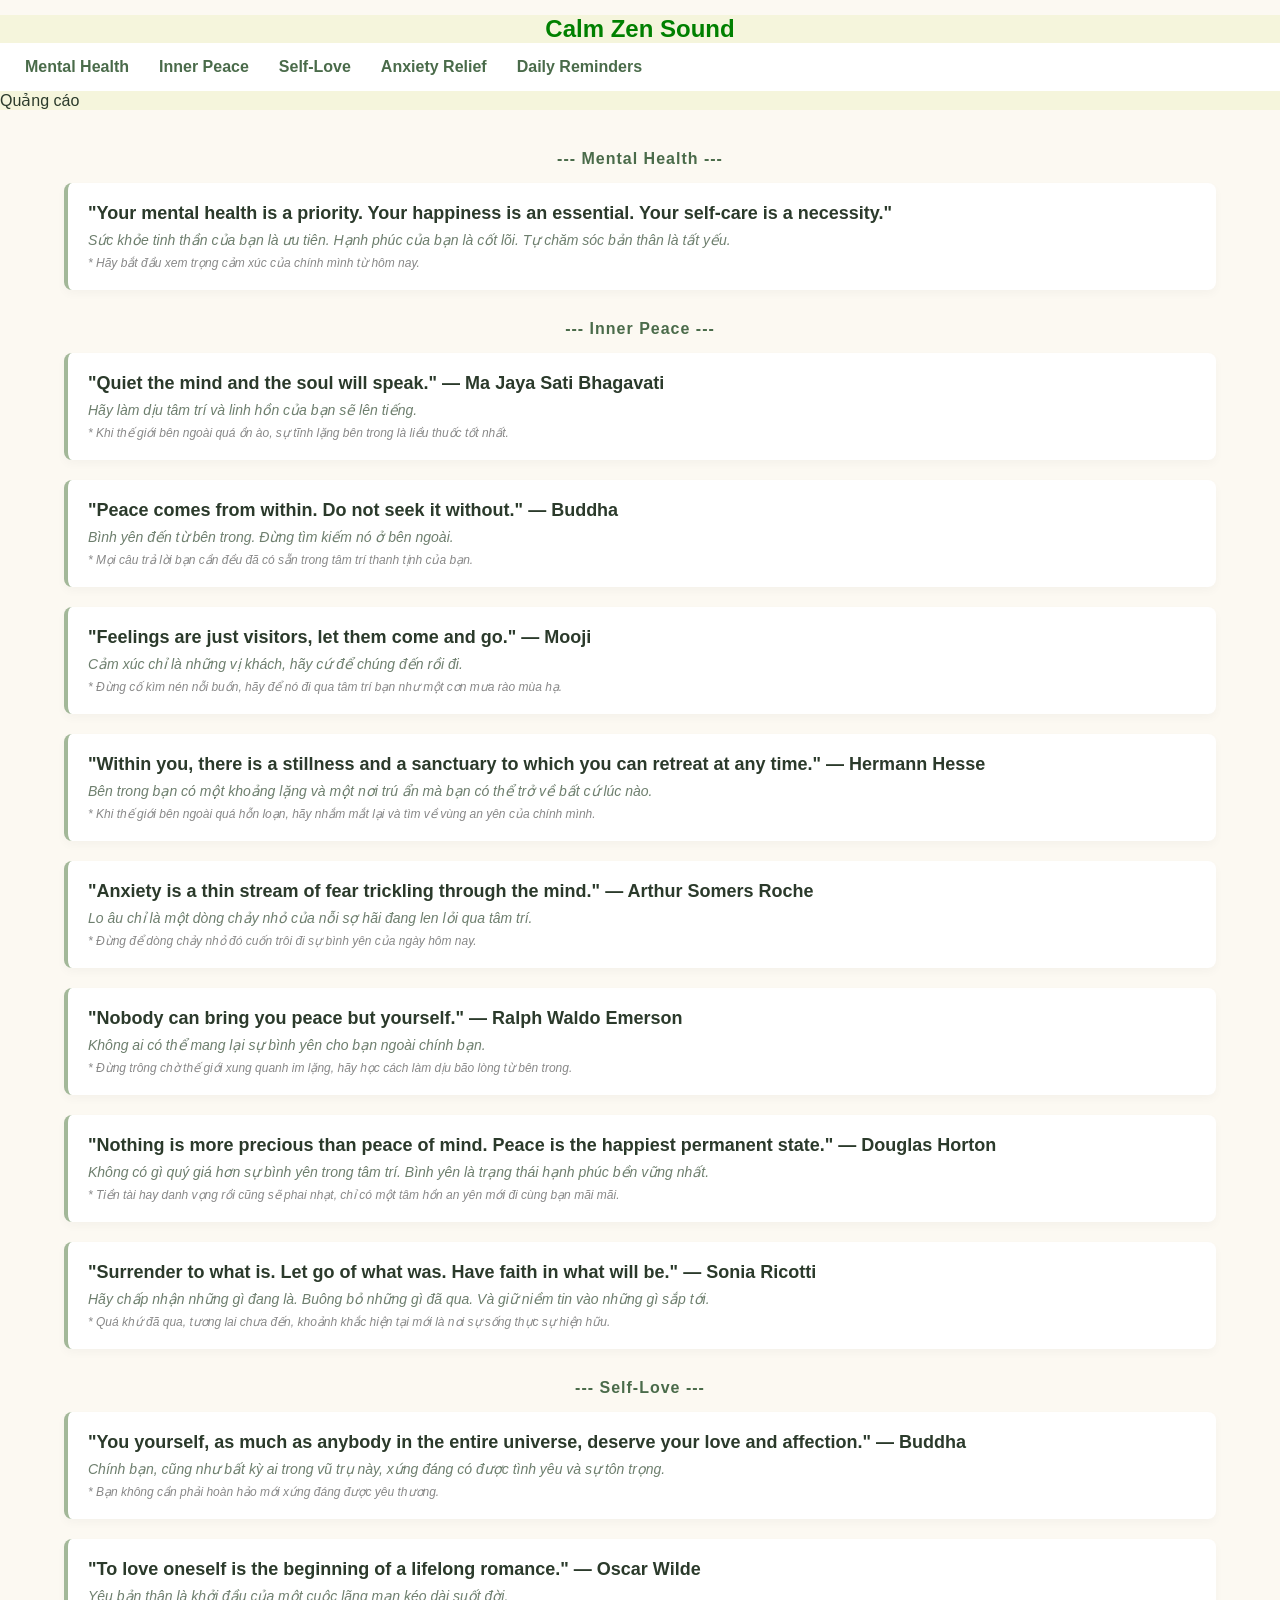
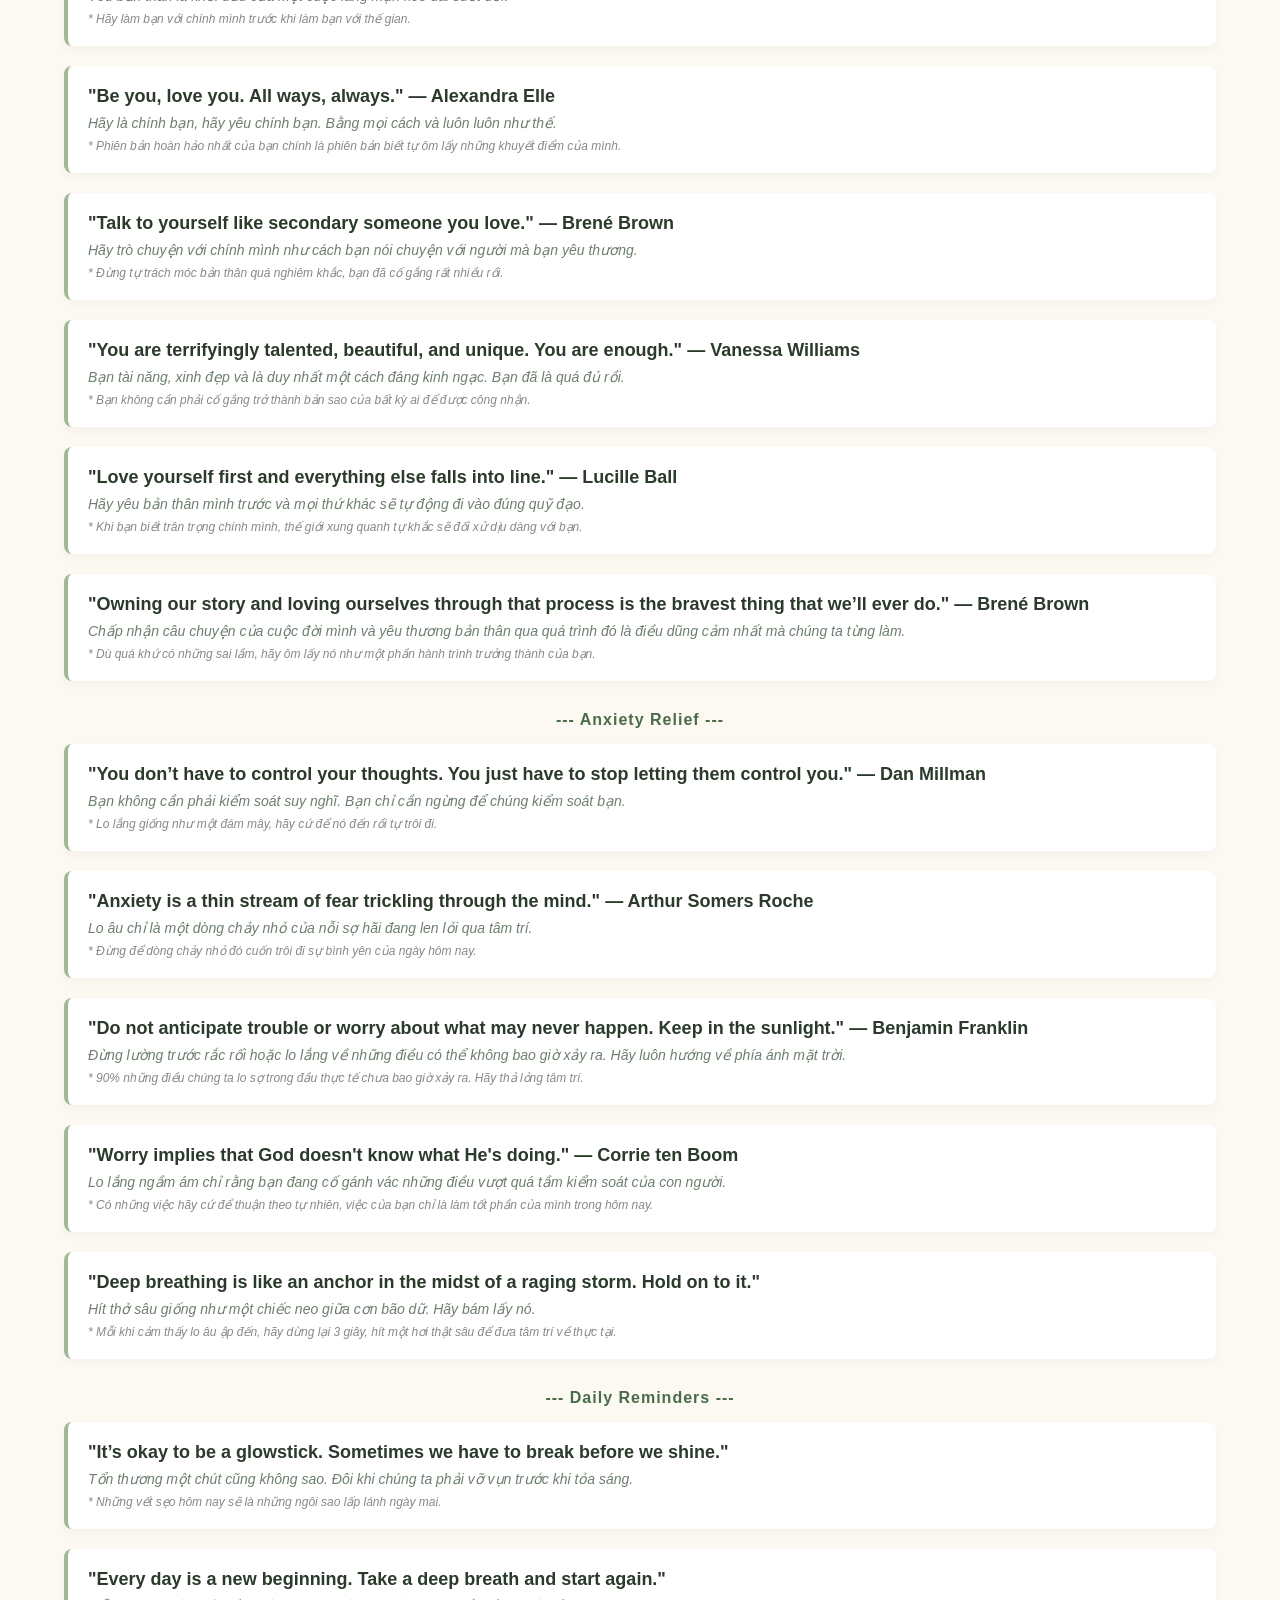
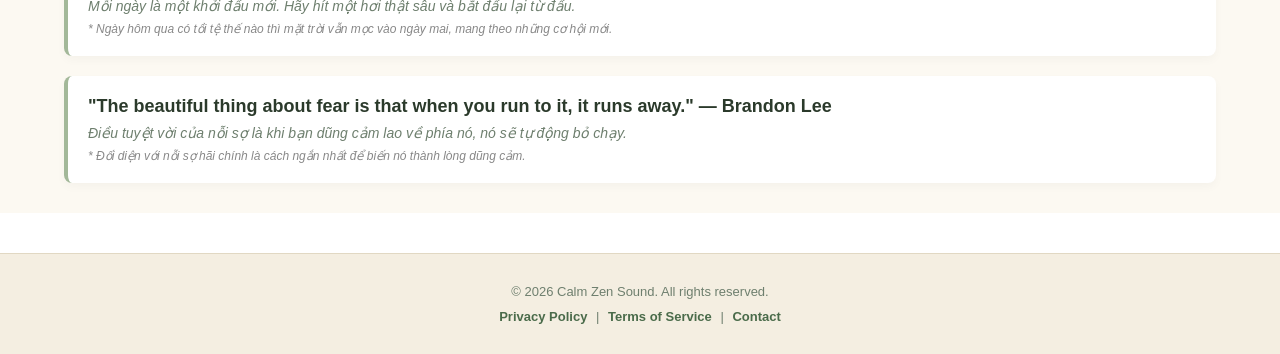
==== index.html @ 7c9a5bb0 "Update index.html" ====
<!DOCTYPE html>
<html lang="en">
    <head>
        <meta charset="UTF-8">
<meta name="viewport" content="width=device-width, initial-scale=1.0">

        <meta name="robots" content="index,follow">
        <title>Calm Zen Sound</title>
        <meta name="description" content="Awaken your soul with profound spiritual healing quotes. Connect with the universe, find inner peace, and elevate your vibration on your sacred journey.">
        <meta name="keyword" content="từ khóa SEO">
        <meta name="author" content="VuDucTuan">
        <link rel="stylesheet" href="style.css">
    </head>
    <body>
        <div id="baoTron">
            <header>
                <div class="tieuDe2">
                    <h2>Calm Zen Sound</h2>
                </div>
                <nav>
    <ul>
        <li><a href="index.html">Mental Health</a></li>
        <li><a href="#inner-peace">Inner Peace</a></li>
        <li><a href="#self-love">Self-Love</a></li>
        <li><a href="#anxiety-relief">Anxiety Relief</a></li>
        <li><a href="#daily-reminders">Daily Reminders</a></li>
    </ul>
</nav>

                <div class="quangCao">Quảng cáo</div>
            </header>
            <main>
                <div class="quotes-container">
    <!-- CHỦ ĐỀ 1: MENTAL HEALTH -->
    <div id="mental-health" class="theme-title">--- Mental Health ---</div>
    <div class="quote-card">
        <p class="en">"Your mental health is a priority. Your happiness is an essential. Your self-care is a necessity."</p>
        <p class="vi">Sức khỏe tinh thần của bạn là ưu tiên. Hạnh phúc của bạn là cốt lõi. Tự chăm sóc bản thân là tất yếu.</p>
        <p class="note">* Hãy bắt đầu xem trọng cảm xúc của chính mình từ hôm nay.</p>
    </div>

    <!-- CHỦ ĐỀ 2: INNER PEACE -->
    <div id="inner-peace" class="theme-title">--- Inner Peace ---</div>
    <div class="quote-card">
        <p class="en">"Quiet the mind and the soul will speak." — Ma Jaya Sati Bhagavati</p>
        <p class="vi">Hãy làm dịu tâm trí và linh hồn của bạn sẽ lên tiếng.</p>
        <p class="note">* Khi thế giới bên ngoài quá ồn ào, sự tĩnh lặng bên trong là liều thuốc tốt nhất.</p>
    </div>
    <div class="quote-card">
        <p class="en">"Peace comes from within. Do not seek it without." — Buddha</p>
        <p class="vi">Bình yên đến từ bên trong. Đừng tìm kiếm nó ở bên ngoài.</p>
        <p class="note">* Mọi câu trả lời bạn cần đều đã có sẵn trong tâm trí thanh tịnh của bạn.</p>
    </div>
    <div class="quote-card">
    <p class="en">"Feelings are just visitors, let them come and go." — Mooji</p>
    <p class="vi">Cảm xúc chỉ là những vị khách, hãy cứ để chúng đến rồi đi.</p>
    <p class="note">* Đừng cố kìm nén nỗi buồn, hãy để nó đi qua tâm trí bạn như một cơn mưa rào mùa hạ.</p>
</div>
<div class="quote-card">
    <p class="en">"Within you, there is a stillness and a sanctuary to which you can retreat at any time." — Hermann Hesse</p>
    <p class="vi">Bên trong bạn có một khoảng lặng và một nơi trú ẩn mà bạn có thể trở về bất cứ lúc nào.</p>
    <p class="note">* Khi thế giới bên ngoài quá hỗn loạn, hãy nhắm mắt lại và tìm về vùng an yên của chính mình.</p>
</div>
<div class="quote-card">
    <p class="en">"Anxiety is a thin stream of fear trickling through the mind." — Arthur Somers Roche</p>
    <p class="vi">Lo âu chỉ là một dòng chảy nhỏ của nỗi sợ hãi đang len lỏi qua tâm trí.</p>
    <p class="note">* Đừng để dòng chảy nhỏ đó cuốn trôi đi sự bình yên của ngày hôm nay.</p>
</div>
<div class="quote-card">
    <p class="en">"Nobody can bring you peace but yourself." — Ralph Waldo Emerson</p>
    <p class="vi">Không ai có thể mang lại sự bình yên cho bạn ngoài chính bạn.</p>
    <p class="note">* Đừng trông chờ thế giới xung quanh im lặng, hãy học cách làm dịu bão lòng từ bên trong.</p>
</div>

<div class="quote-card">
    <p class="en">"Nothing is more precious than peace of mind. Peace is the happiest permanent state." — Douglas Horton</p>
    <p class="vi">Không có gì quý giá hơn sự bình yên trong tâm trí. Bình yên là trạng thái hạnh phúc bền vững nhất.</p>
    <p class="note">* Tiền tài hay danh vọng rồi cũng sẽ phai nhạt, chỉ có một tâm hồn an yên mới đi cùng bạn mãi mãi.</p>
</div>

<div class="quote-card">
    <p class="en">"Surrender to what is. Let go of what was. Have faith in what will be." — Sonia Ricotti</p>
    <p class="vi">Hãy chấp nhận những gì đang là. Buông bỏ những gì đã qua. Và giữ niềm tin vào những gì sắp tới.</p>
    <p class="note">* Quá khứ đã qua, tương lai chưa đến, khoảnh khắc hiện tại mới là nơi sự sống thực sự hiện hữu.</p>
</div>



    <!-- CHỦ ĐỀ 3: SELF-LOVE -->
    <div id="self-love" class="theme-title">--- Self-Love ---</div>
    <div class="quote-card">
        <p class="en">"You yourself, as much as anybody in the entire universe, deserve your love and affection." — Buddha</p>
        <p class="vi">Chính bạn, cũng như bất kỳ ai trong vũ trụ này, xứng đáng có được tình yêu và sự tôn trọng.</p>
        <p class="note">* Bạn không cần phải hoàn hảo mới xứng đáng được yêu thương.</p>
    </div>
    <div class="quote-card">
        <p class="en">"To love oneself is the beginning of a lifelong romance." — Oscar Wilde</p>
        <p class="vi">Yêu bản thân là khởi đầu của một cuộc lãng mạn kéo dài suốt đời.</p>
        <p class="note">* Hãy làm bạn với chính mình trước khi làm bạn với thế gian.</p>
    </div>
    <div class="quote-card">
    <p class="en">"Be you, love you. All ways, always." — Alexandra Elle</p>
    <p class="vi">Hãy là chính bạn, hãy yêu chính bạn. Bằng mọi cách và luôn luôn như thế.</p>
    <p class="note">* Phiên bản hoàn hảo nhất của bạn chính là phiên bản biết tự ôm lấy những khuyết điểm của mình.</p>
</div>
<div class="quote-card">
    <p class="en">"Talk to yourself like secondary someone you love." — Brené Brown</p>
    <p class="vi">Hãy trò chuyện với chính mình như cách bạn nói chuyện với người mà bạn yêu thương.</p>
    <p class="note">* Đừng tự trách móc bản thân quá nghiêm khắc, bạn đã cố gắng rất nhiều rồi.</p>
</div>
<div class="quote-card">
    <p class="en">"You are terrifyingly talented, beautiful, and unique. You are enough." — Vanessa Williams</p>
    <p class="vi">Bạn tài năng, xinh đẹp và là duy nhất một cách đáng kinh ngạc. Bạn đã là quá đủ rồi.</p>
    <p class="note">* Bạn không cần phải cố gắng trở thành bản sao của bất kỳ ai để được công nhận.</p>
</div>

<div class="quote-card">
    <p class="en">"Love yourself first and everything else falls into line." — Lucille Ball</p>
    <p class="vi">Hãy yêu bản thân mình trước và mọi thứ khác sẽ tự động đi vào đúng quỹ đạo.</p>
    <p class="note">* Khi bạn biết trân trọng chính mình, thế giới xung quanh tự khắc sẽ đối xử dịu dàng với bạn.</p>
</div>

<div class="quote-card">
    <p class="en">"Owning our story and loving ourselves through that process is the bravest thing that we’ll ever do." — Brené Brown</p>
    <p class="vi">Chấp nhận câu chuyện của cuộc đời mình và yêu thương bản thân qua quá trình đó là điều dũng cảm nhất mà chúng ta từng làm.</p>
    <p class="note">* Dù quá khứ có những sai lầm, hãy ôm lấy nó như một phần hành trình trưởng thành của bạn.</p>
</div>



    <!-- CHỦ ĐỀ 4: ANXIETY RELIEF -->
    <div id="anxiety-relief" class="theme-title">--- Anxiety Relief ---</div>
    <div class="quote-card">
        <p class="en">"You don’t have to control your thoughts. You just have to stop letting them control you." — Dan Millman</p>
        <p class="vi">Bạn không cần phải kiểm soát suy nghĩ. Bạn chỉ cần ngừng để chúng kiểm soát bạn.</p>
        <p class="note">* Lo lắng giống như một đám mây, hãy cứ để nó đến rồi tự trôi đi.</p>
    </div>
    <div class="quote-card">
    <p class="en">"Anxiety is a thin stream of fear trickling through the mind." — Arthur Somers Roche</p>
    <p class="vi">Lo âu chỉ là một dòng chảy nhỏ của nỗi sợ hãi đang len lỏi qua tâm trí.</p>
    <p class="note">* Đừng để dòng chảy nhỏ đó cuốn trôi đi sự bình yên của ngày hôm nay.</p>
</div>
<div class="quote-card">
    <p class="en">"Do not anticipate trouble or worry about what may never happen. Keep in the sunlight." — Benjamin Franklin</p>
    <p class="vi">Đừng lường trước rắc rối hoặc lo lắng về những điều có thể không bao giờ xảy ra. Hãy luôn hướng về phía ánh mặt trời.</p>
    <p class="note">* 90% những điều chúng ta lo sợ trong đầu thực tế chưa bao giờ xảy ra. Hãy thả lỏng tâm trí.</p>
</div>

<div class="quote-card">
    <p class="en">"Worry implies that God doesn't know what He's doing." — Corrie ten Boom</p>
    <p class="vi">Lo lắng ngầm ám chỉ rằng bạn đang cố gánh vác những điều vượt quá tầm kiểm soát của con người.</p>
    <p class="note">* Có những việc hãy cứ để thuận theo tự nhiên, việc của bạn chỉ là làm tốt phần của mình trong hôm nay.</p>
</div>

<div class="quote-card">
    <p class="en">"Deep breathing is like an anchor in the midst of a raging storm. Hold on to it."</p>
    <p class="vi">Hít thở sâu giống như một chiếc neo giữa cơn bão dữ. Hãy bám lấy nó.</p>
    <p class="note">* Mỗi khi cảm thấy lo âu ập đến, hãy dừng lại 3 giây, hít một hơi thật sâu để đưa tâm trí về thực tại.</p>
</div>


    <!-- CHỦ ĐỀ 5: DAILY REMINDERS -->
    <div id="daily-reminders" class="theme-title">--- Daily Reminders ---</div>
    <div class="quote-card">
        <p class="en">"It’s okay to be a glowstick. Sometimes we have to break before we shine."</p>
        <p class="vi">Tổn thương một chút cũng không sao. Đôi khi chúng ta phải vỡ vụn trước khi tỏa sáng.</p>
        <p class="note">* Những vết sẹo hôm nay sẽ là những ngôi sao lấp lánh ngày mai.</p>
    </div>
<div class="quote-card">
    <p class="en">"Every day is a new beginning. Take a deep breath and start again."</p>
    <p class="vi">Mỗi ngày là một khởi đầu mới. Hãy hít một hơi thật sâu và bắt đầu lại từ đầu.</p>
    <p class="note">* Ngày hôm qua có tồi tệ thế nào thì mặt trời vẫn mọc vào ngày mai, mang theo những cơ hội mới.</p>
</div>

<div class="quote-card">
    <p class="en">"The beautiful thing about fear is that when you run to it, it runs away." — Brandon Lee</p>
    <p class="vi">Điều tuyệt vời của nỗi sợ là khi bạn dũng cảm lao về phía nó, nó sẽ tự động bỏ chạy.</p>
    <p class="note">* Đối diện với nỗi sợ hãi chính là cách ngắn nhất để biến nó thành lòng dũng cảm.</p>
</div>

</div>

            </main>
            <footer>
    <p>&copy; 2026 Calm Zen Sound. All rights reserved.</p>
    <div class="footer-links">
        <a href="privacy.html">Privacy Policy</a> | 
        <a href="terms.html">Terms of Service</a> | 
        <a href="contact.html">Contact</a>
    </div>
</footer>
        </div>
    </body>
</html>
---- style.css ----
#baoTron{
    background: white;
    width: 100%;
}
header{
    background: beige;
    width: 100%;
}
h2{
    color:green;
}
.tieuDe2{
    width: 100%;
    background: beige;
    text-align: center;
}
nav{
    background: #ff2b89;
    width: 100%;
    margin-left:auto;
    margin-right:auto;
}
/* 1. Xóa bỏ dấu chấm tròn đen của danh sách <ul> */
/* 1. CHỐNG TRÀN VÀ ĐỔI MÀU NỀN CHỮA LÀNH */
* {
    box-sizing: border-box;
    margin: 0;
    padding: 0;
}
body {
    width: 100%;
    overflow-x: hidden;
    background-color: #fcf9f2; /* Màu kem nhạt dịu mắt */
    color: #2b3a2b;
    font-family: sans-serif;
    padding-top: 15px;
}

/* 2. MENU NẰM NGANG - CUỘN NGÓN TAY */
nav ul {
    display: flex;
    overflow-x: auto;       /* Vuốt ngang trên điện thoại */
    white-space: nowrap;    /* Cấm chữ nhảy xuống dòng */
    list-style-type: none;
    background-color: #ffffff;
    padding: 15px 10px;
}
nav li {
    flex-shrink: 0;
    margin: 0 15px;
}
nav a {
    text-decoration: none;  /* Xóa gạch chân */
    color: #4a6b4a;         /* Xanh lá chữa lành */
    font-weight: bold;
    font-size: 16px;
}
nav a:hover, nav a:active {
    color: #2e4a2e;
    border-bottom: 2px solid #8fbc8f;
}

/* 3. Ô QUẢNG CÁO */
.ads-box {
    background-color: #fff9e6; 
    border: 1px dashed #ffcc00;
    padding: 15px;            
    margin: 15px auto;        
    width: 90%;
    border-radius: 5px;
    text-align: center;
}

/* 4. KHUNG CHỨA VÀ CÁC Ô DANH NGÔN CHỮA LÀNH */
.quotes-container {
    width: 100%;
    padding: 10px 0;
    background-color: #fcf9f2;
}
.quote-card {
    background-color: #ffffff;
    padding: 20px;
    margin: 0 auto 20px auto;
    width: 90%;
    border-left: 4px solid #a3b899; /* Vạch xanh xô thơm */
    border-radius: 8px;
    box-shadow: 0 4px 10px rgba(0, 0, 0, 0.03);
    word-wrap: break-word;
}
.quote-card .en { font-size: 18px; font-weight: bold; margin-bottom: 8px; }
.quote-card .vi { font-size: 14px; color: #6e7f6e; font-style: italic; }
footer {
    text-align: center;
    padding: 30px 10px;
    margin-top: 40px; /* Tạo một khoảng cách lớn ngăn cách với các ô danh ngôn phía trên */
    background-color: #f4eee1; /* Màu nền chân trang hơi đậm hơn nền web một chút để phân biệt */
    font-size: 13px; /* Chữ chân trang nên để nhỏ, thanh lịch */
    color: #6e7f6e;
    border-top: 1px solid #e1d8c3; /* Một đường kẻ mỏng tinh tế ở phía trên chân trang */
}
/* 1. Hiệu ứng cuộn mượt cho toàn trang web */
html {
    scroll-behavior: smooth;
}

/* 2. Làm đẹp cho tiêu đề các chủ đề danh ngôn */
.theme-title {
    text-align: center;
    font-size: 16px;
    font-weight: bold;
    color: #4a6b4a;
    margin: 30px 0 15px 0;
    letter-spacing: 1px;
}

/* 3. Chỉnh lại chữ dòng lưu ý nhỏ dưới danh ngôn */
.quote-card .note {
    font-size: 12px; 
    color: #888; 
    margin-top: 8px;
    font-style: italic;
}


footer .footer-links {
    margin-top: 10px; /* Khoảng cách giữa dòng bản quyền và các đường link */
}

footer a {
    color: #4a6b4a;
    text-decoration: none; /* Xóa gạch chân của các link pháp lý */
    margin: 0 5px;
    font-weight: bold;
}

footer a:hover, footer a:active {
    color: #2e4a2e;
    text-decoration: underline; /* Khi chạm tay vào thì mới hiện gạch chân để người dùng biết là bấm được */
}
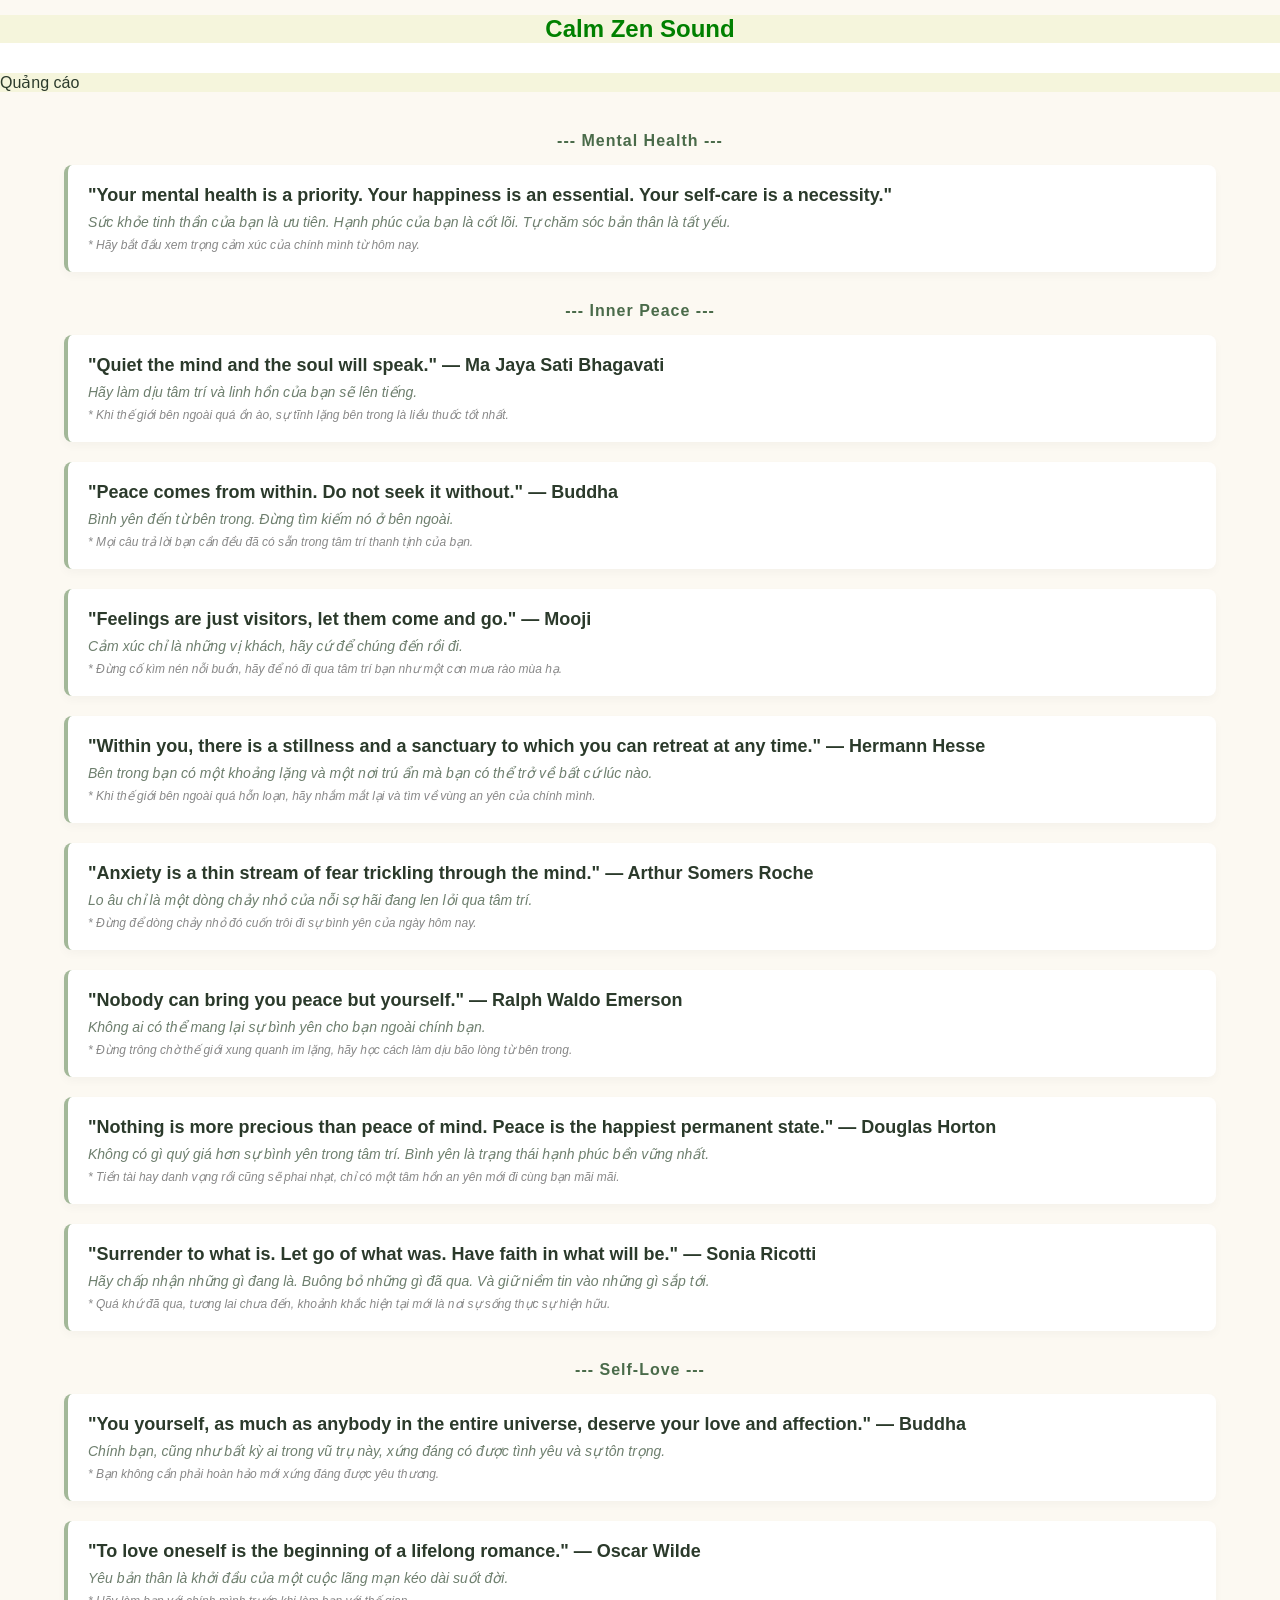
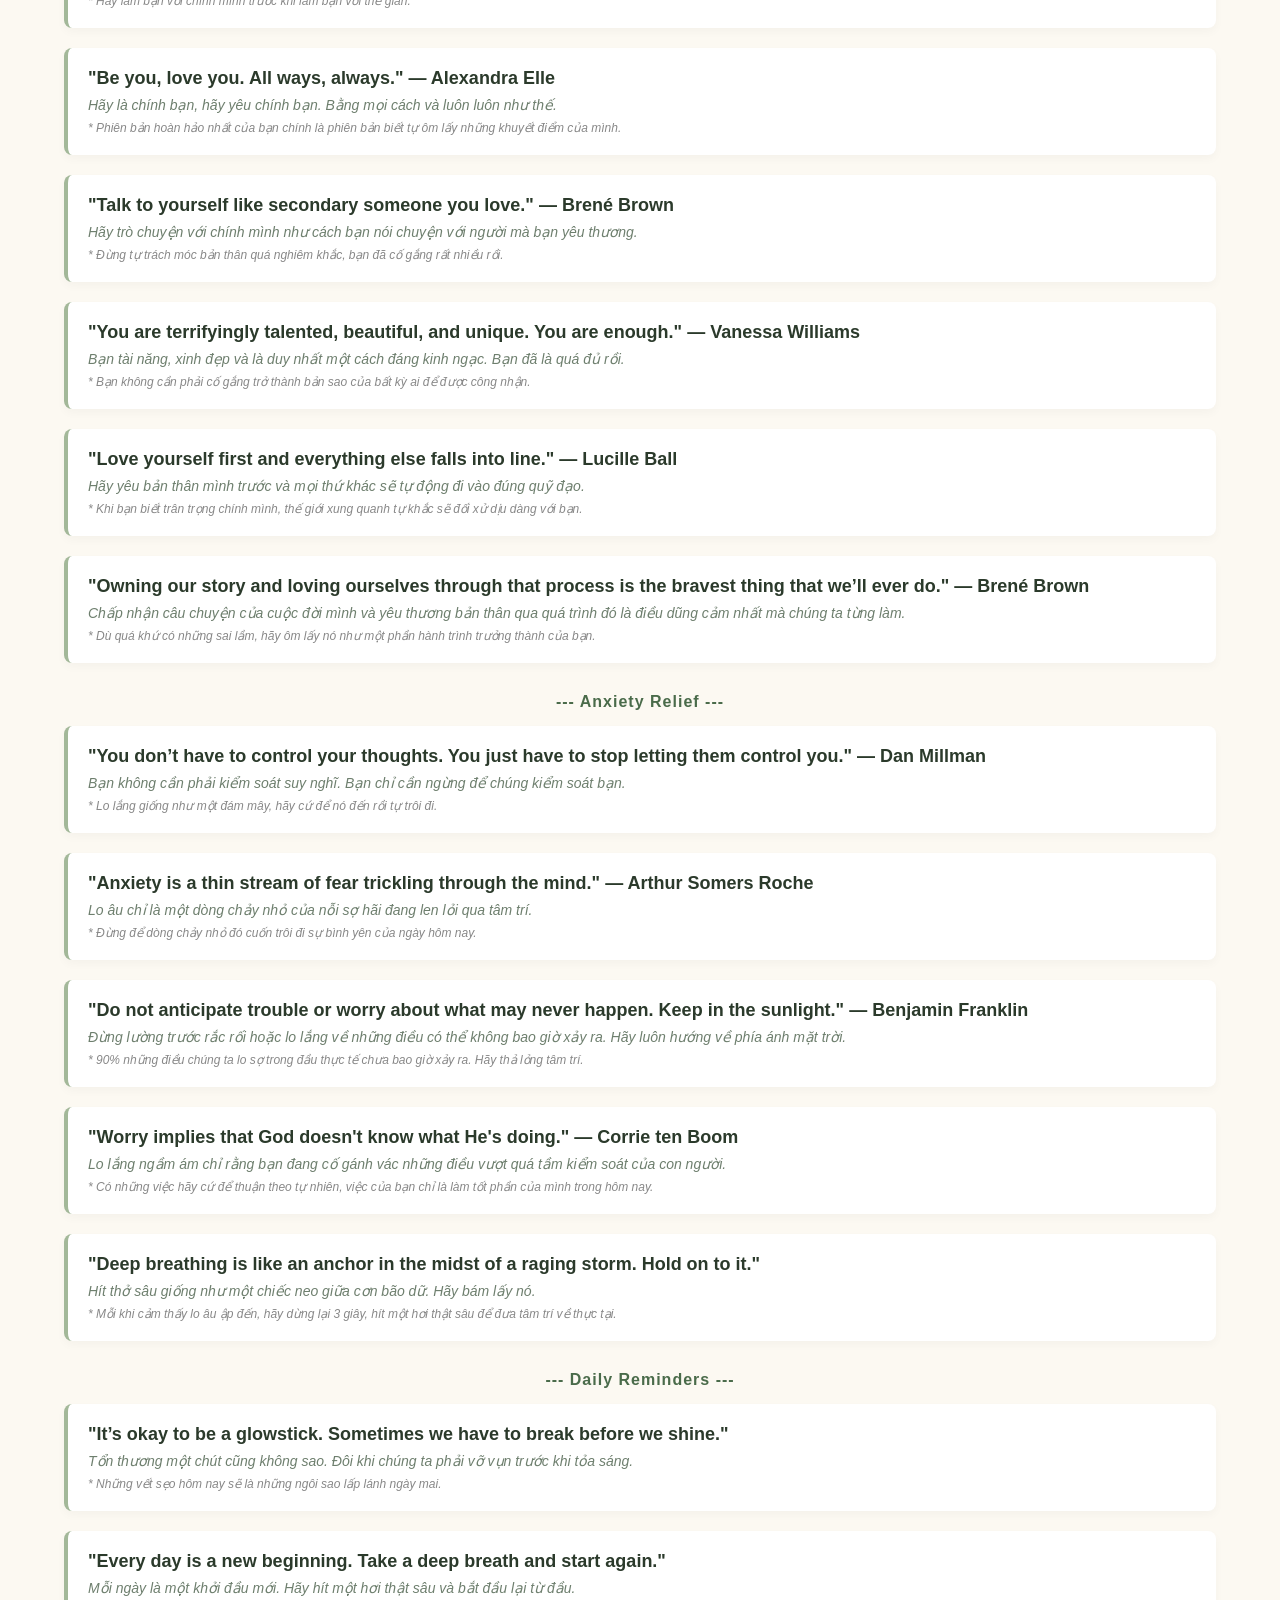
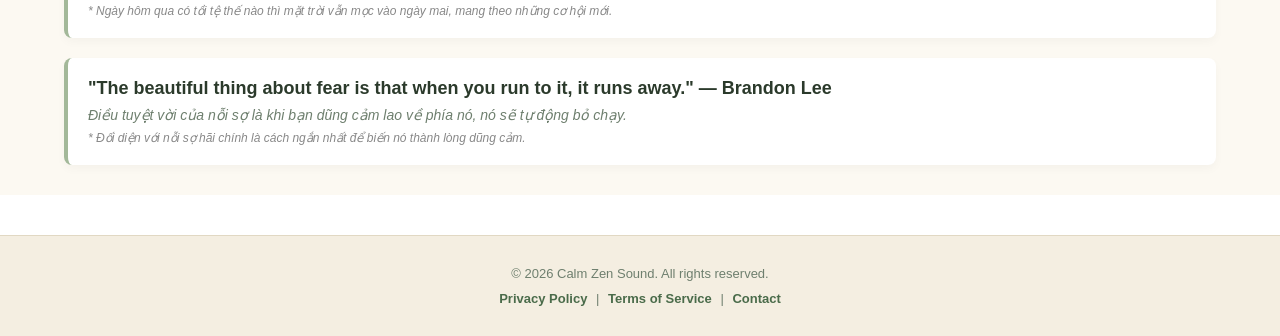
==== commit 35960953: "Update index.html" ====
--- a/index.html
+++ b/index.html
@@ -5,9 +5,10 @@
 <meta name="viewport" content="width=device-width, initial-scale=1.0">
 
         <meta name="robots" content="index,follow">
-        <title>Calm Zen Sound</title>
+        <title>Daily Spiritual Healing Quotes | Elevate Your Soul</title>
         <meta name="description" content="Awaken your soul with profound spiritual healing quotes. Connect with the universe, find inner peace, and elevate your vibration on your sacred journey.">
-        <meta name="keyword" content="từ khóa SEO">
+        <meta name="keyword" content="spiritual healing quotes, divine healing sayings, soul healing quotes , higher self wisdom, inner peace quotes, spiritual awakening quotes, cosmic energy quotes.
+">
         <meta name="author" content="VuDucTuan">
         <link rel="stylesheet" href="style.css">
     </head>
@@ -19,11 +20,11 @@
                 </div>
                 <nav>
     <ul>
-        <li><a href="index.html">Mental Health</a></li>
-        <li><a href="#inner-peace">Inner Peace</a></li>
-        <li><a href="#self-love">Self-Love</a></li>
-        <li><a href="#anxiety-relief">Anxiety Relief</a></li>
-        <li><a href="#daily-reminders">Daily Reminders</a></li>
+        <li><a href="index3.html"></a></li>
+        <li><a href="#"></a></li>
+        <li><a href="#"></a></li>
+        <li><a href="#"></a></li>
+        <li><a href="#"></a></li>
     </ul>
 </nav>
 
@@ -184,9 +185,9 @@
             <footer>
     <p>&copy; 2026 Calm Zen Sound. All rights reserved.</p>
     <div class="footer-links">
-        <a href="privacy.html">Privacy Policy</a> | 
-        <a href="terms.html">Terms of Service</a> | 
-        <a href="contact.html">Contact</a>
+        <a href="privacy3.html">Privacy Policy</a> | 
+        <a href="terms3.html">Terms of Service</a> | 
+        <a href="contact3.html">Contact</a>
     </div>
 </footer>
         </div>
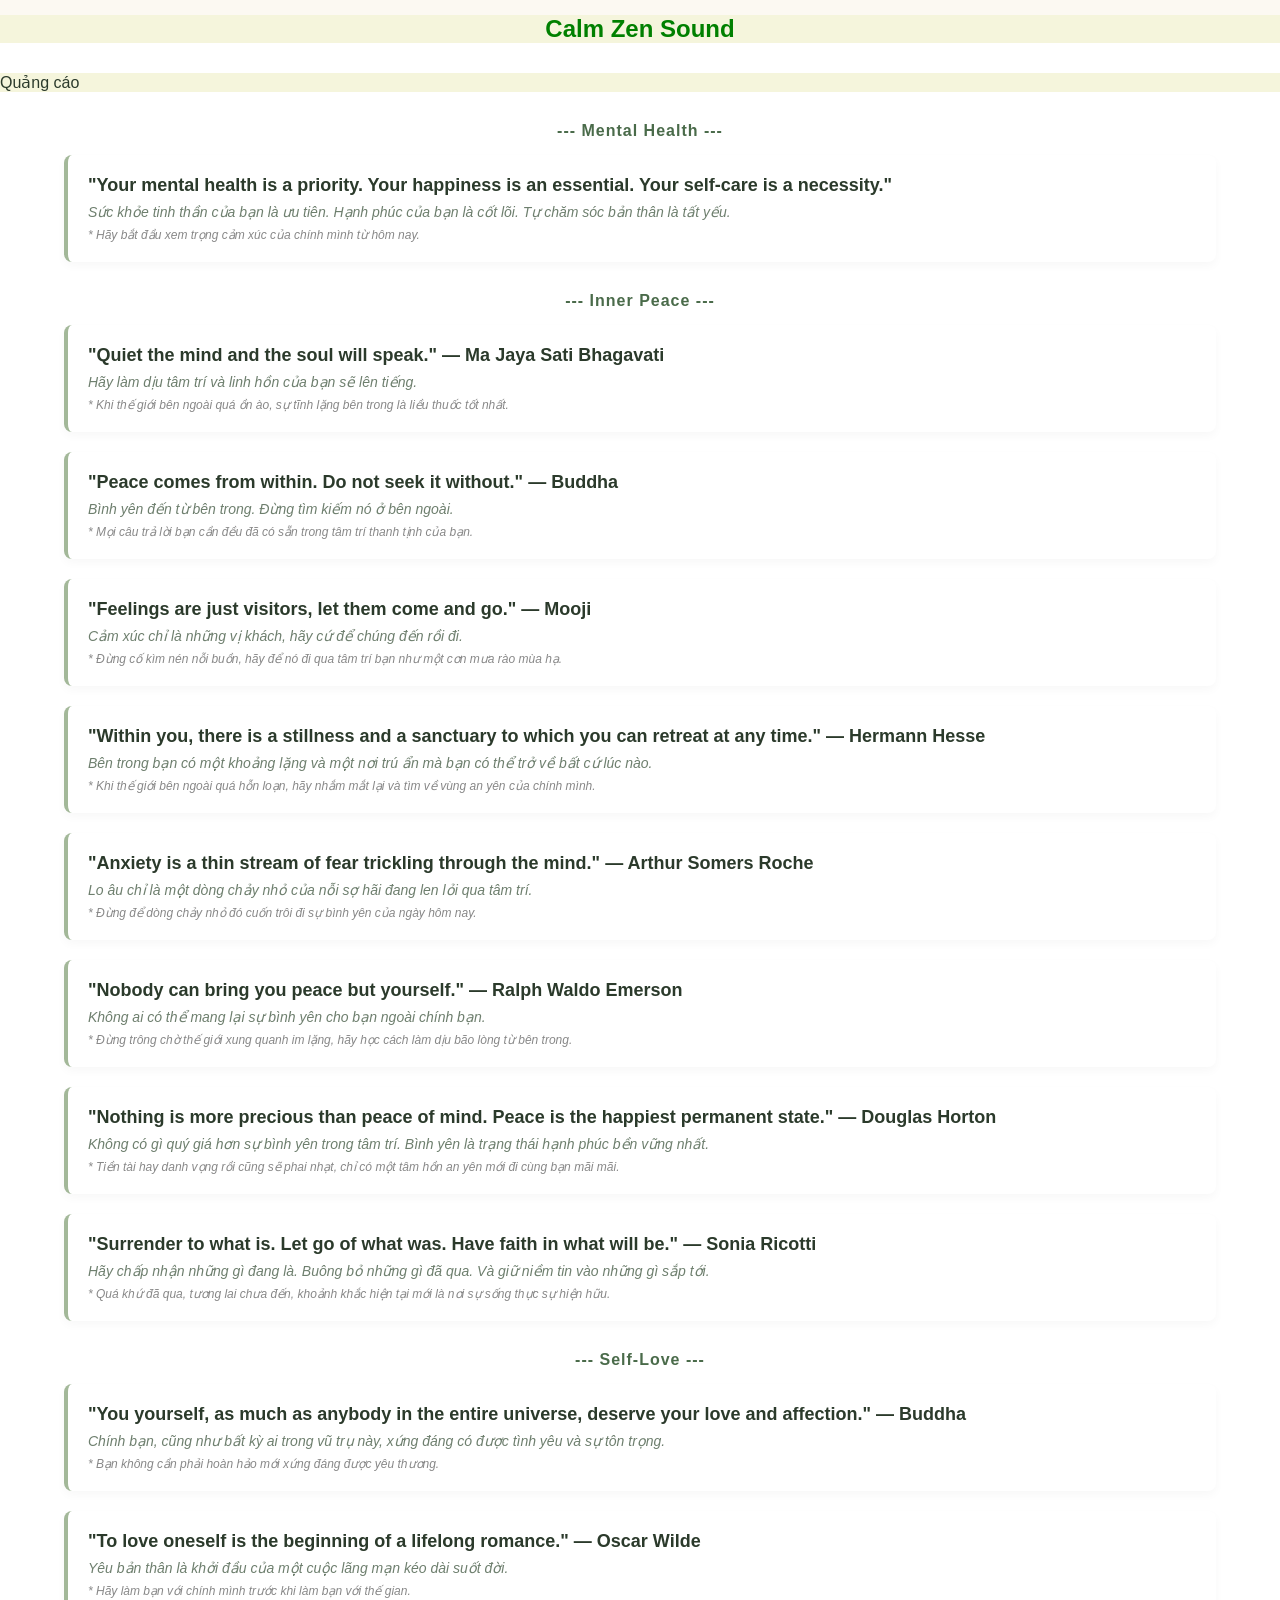
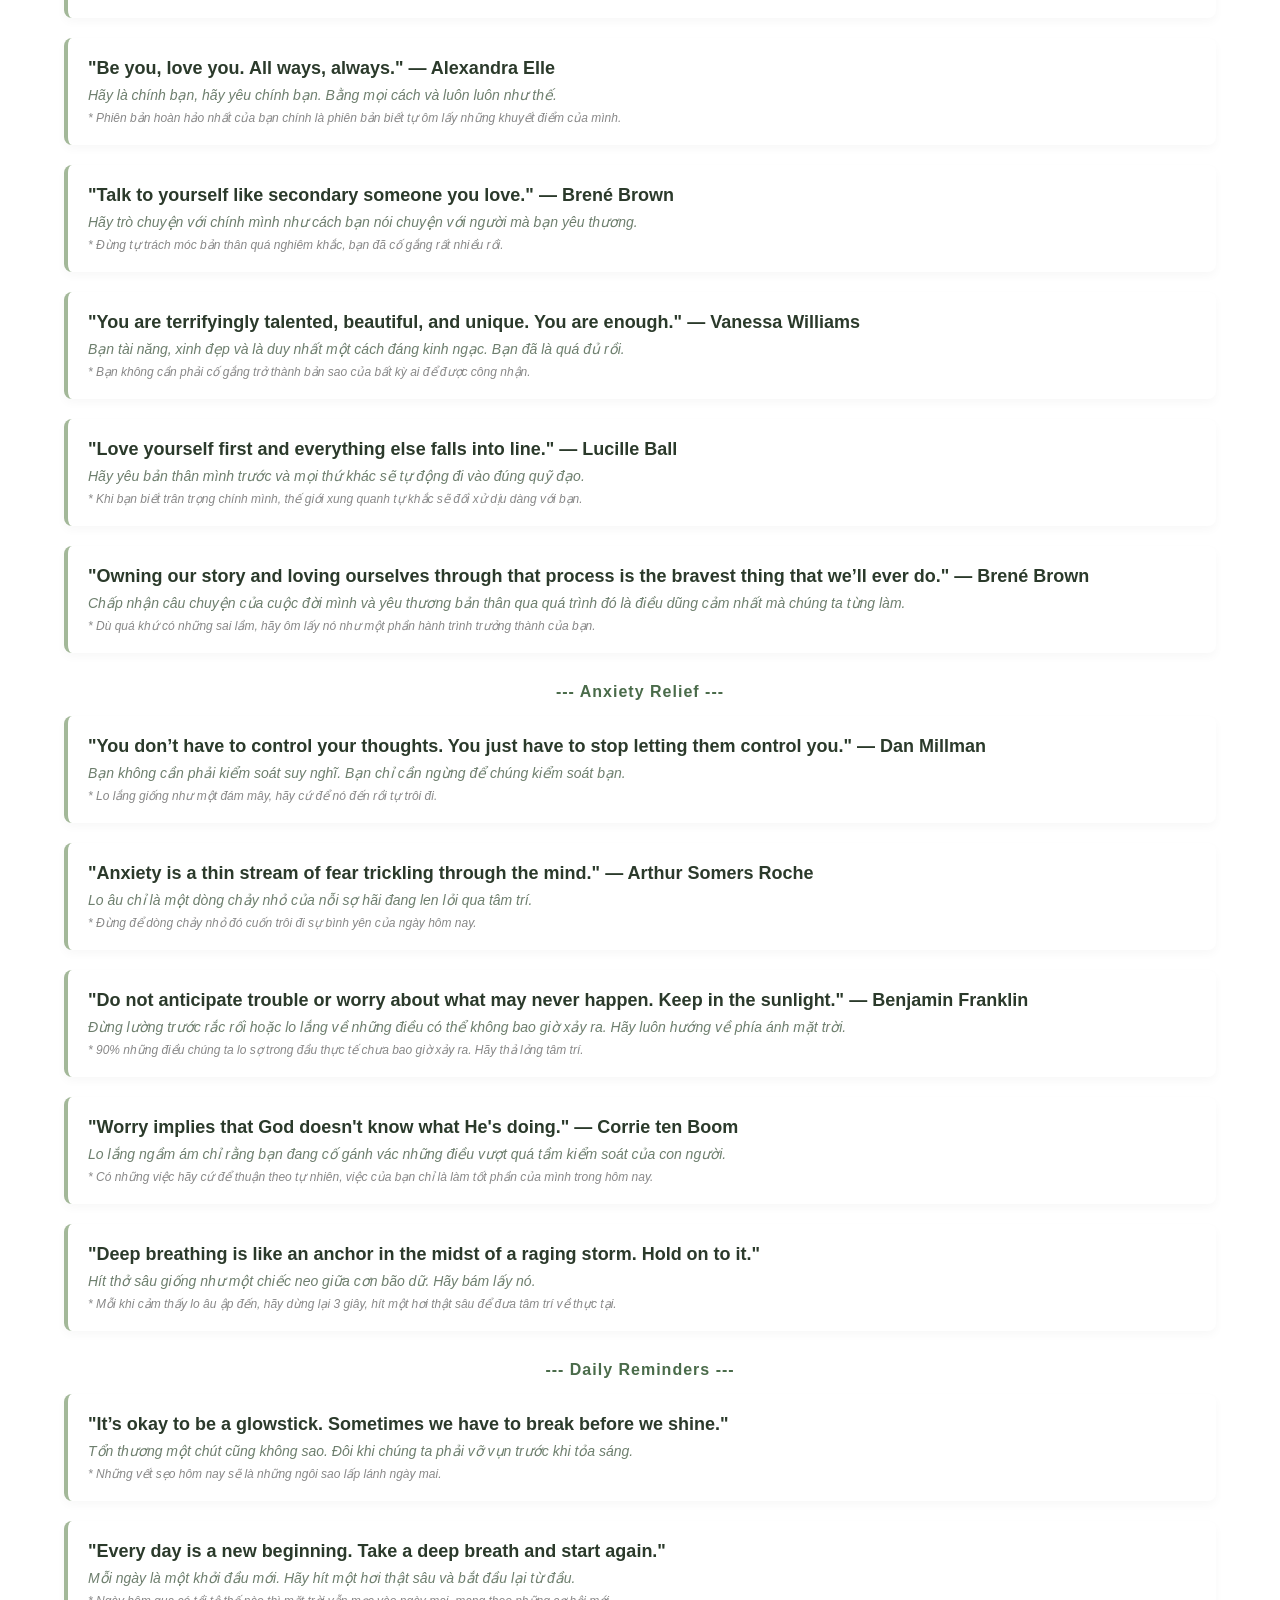
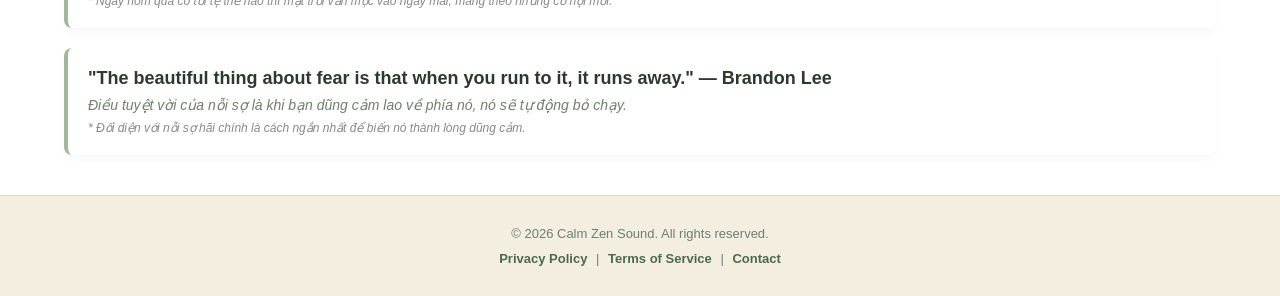
==== commit b2b02b38: "Update index.html" ====
--- a/index.html
+++ b/index.html
@@ -30,8 +30,8 @@
 
                 <div class="quangCao">Quảng cáo</div>
             </header>
-            <main>
-                <div class="quotes-container">
+            <main class="anDau">
+                <div class="quotes-container-ba">
     <!-- CHỦ ĐỀ 1: MENTAL HEALTH -->
     <div id="mental-health" class="theme-title">--- Mental Health ---</div>
     <div class="quote-card">
